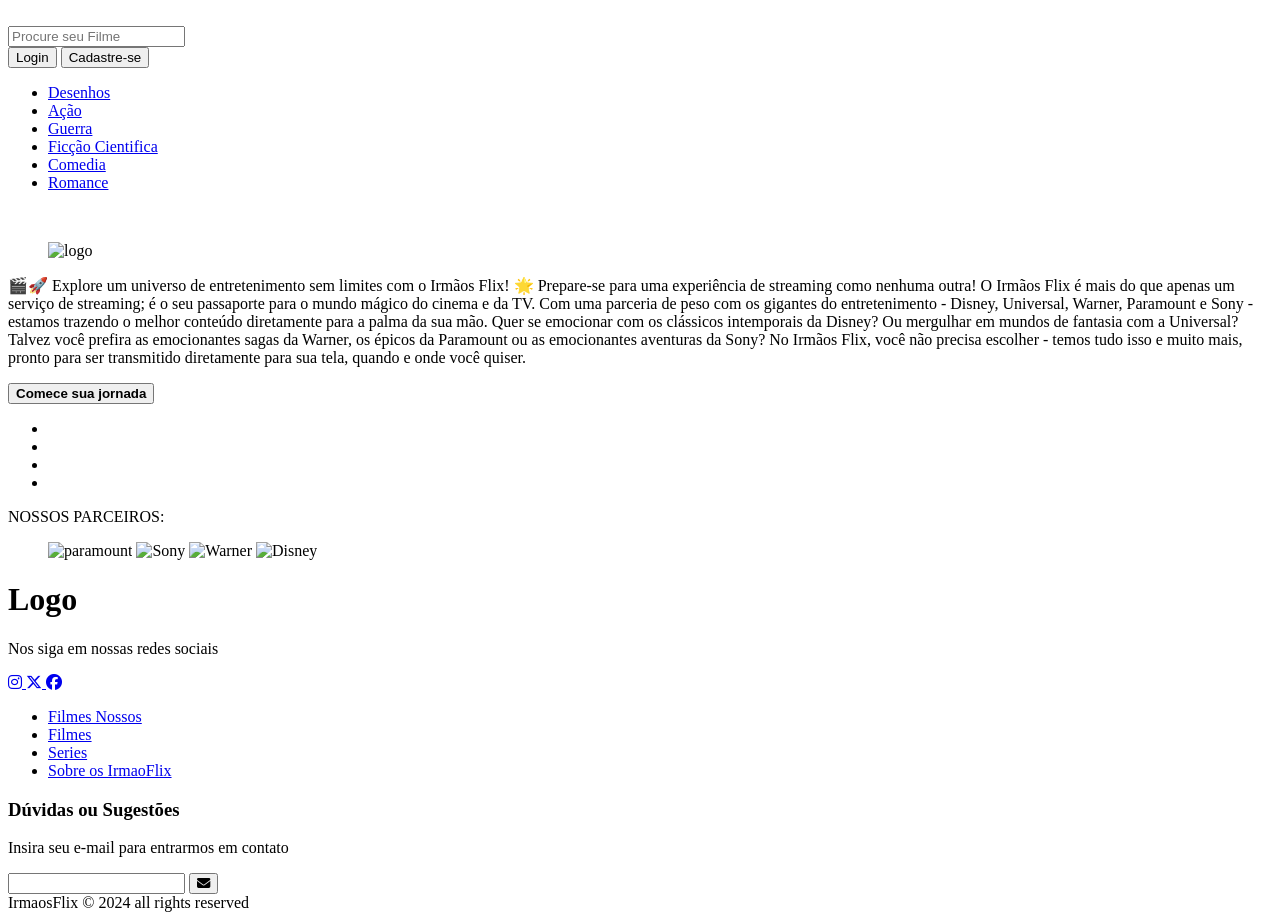
==== index.html @ 5254c6ad "Update index.html" ====
<!DOCTYPE html>
<html lang="pt-BR">
<head>
    <meta charset="UTF-8">
    <meta name="viewport" content="width=device-width, initial-scale=1.0">
    <link rel="stylesheet" href="https://cdnjs.cloudflare.com/ajax/libs/font-awesome/6.5.2/css/all.min.css">
    <link rel="stylesheet" href="/Faculdade/css/slide.css">
    <link rel="stylesheet" href="/Faculdade/css/cabecalho.css">
    <link rel="stylesheet" href="/Faculdade/css/rodape.css">
    <link rel="stylesheet" href="/Faculdade/css/footer.css">
    <link rel="stylesheet" href="/Faculdade/css/wars.css">
    <title>Document</title>
</head>
<body>
    <section class="header">
        <div class="flex-container">
        <div class="logo">
            <img src="/Faculdade/img/WhatsApp Image 2024-05-23 at 19.06.41.jpeg" alt="" srcset="">
    </div>
        <div class="search">
            <input type="text" name="search" id="search" placeholder="Procure seu Filme">
        </div>
        <div class="cadastro">
            <button>Login</button>
            <button>Cadastre-se</button>
        </div>
        </div>
        <nav class="navgator">
            <ul class="temas">
                <li class="navl"><a href="#">Desenhos</a></li>
                <li class="navl"><a href="#">Ação</a></li>
                <li class="navl"><a href="#">Guerra</a></li>
                <li class="navl"><a href="#">Ficção Cientifica</a></li>
                <li class="navl"><a href="#">Comedia</a></li>
                <li class="navl"><a href="#">Romance</a></li>
            </ul>
        </nav>
    </section>
    <section class="container-2" id="container-2">
        <img class="image-background" id="image-background" src="/Faculdade/img/analise-review-lego-star-wars-skywalker-saga.png" alt="">
        <figure id="logo1">
            <img class="logo2" src="/Faculdade/img/WhatsApp_Image_2024-05-23_at_19.06.41__3_-removebg-preview.png" alt="logo">
        </figure>
        <div class="sobre" id="sobre">
          <p id="sobre1">🎬🚀 Explore um universo de entretenimento sem limites com o Irmãos Flix! 🌟
            Prepare-se para uma experiência de streaming como nenhuma outra! O Irmãos Flix é mais do que apenas um serviço de streaming; é o seu passaporte para o mundo mágico do cinema e da TV. Com uma parceria de peso com os 
            gigantes do entretenimento - Disney, Universal, Warner, Paramount e Sony - estamos trazendo o melhor conteúdo diretamente para a palma da sua mão.
            Quer se emocionar com os clássicos intemporais da Disney? Ou mergulhar em mundos de fantasia com a Universal? Talvez você prefira as emocionantes sagas da Warner, os épicos da Paramount ou as emocionantes aventuras da Sony?
            No Irmãos Flix, você não precisa escolher - temos tudo isso e muito mais, pronto para ser transmitido diretamente para sua tela, quando e onde você quiser.
            </p>
        </div>
        <button type="button" class="btn">
            <strong>Comece sua jornada</strong>
            <div id="container-stars">
              <div id="stars"></div>
            </div>
          
            <div id="glow">
              <div class="circle"></div>
              <div class="circle"></div>
            </div>
          </button>
          
        <div id="loader">
            <div class="ls-particles ls-part-1"></div>
            <div class="ls-particles ls-part-2"></div>
            <div class="ls-particles ls-part-3"></div>
            <div class="ls-particles ls-part-4"></div>
            <div class="ls-particles ls-part-5"></div>
            <div class="lightsaber ls-left ls-green"></div>
            <div class="lightsaber ls-right ls-red"></div>
          </div>
        
       
    </section>

    <section class="container-slider">
        <ul class="slider">
            <li>
                <img src="https://meups.com.br/wp-content/uploads/2022/11/Serie-de-The-Last-of-Us-3.jpg.webp" alt="" >
               
            </li>
            <li>
                <img src="https://www.universalpics.com.br/tl_files/content/movies/kung_fu_panda_4/posters/01.jpg" alt="">
            </li>
            <li>
                <img src="https://m.media-amazon.com/images/I/81XdImhpHIL._AC_UF1000,1000_QL80_.jpg" alt="">
            </li>
            <li>
                <img src="https://assets.b9.com.br/wp-content/uploads/2021/09/sCoesZnspv1yuWuGdO0Re7e9AzR-1610x2415.jpg" alt="">
            </li>
        </ul>
        
    </section>
    <section class="logos">
        <P class="Parc">NOSSOS PARCEIROS: </P>
        <figure id="parceiros">
            <img class="parceiro1" src="/Faculdade/img/WhatsApp Image 2024-05-23 at 19.06.42.jpeg" alt="paramount">  
            <img class="parceiro2" src="/Faculdade/img/WhatsApp Image 2024-05-23 at 19.06.42 (1).jpeg" alt="Sony" >  
            <img class="parceiro3" src="/Faculdade/img/WhatsApp Image 2024-05-23 at 19.06.41 (1).jpeg" alt="Warner" >  
            <img Class="parceiro4" src="/Faculdade/img/WhatsApp Image 2024-05-23 at 19.06.41 (2).jpeg" alt="Disney">  
        </figure>    
    </section>

    <footer class="content-1">
    <div class="content">
        <div class="followme">
            <h1>Logo</h1>
            <p>Nos siga em nossas redes sociais</p>
            <div class="footer_social_media">
                <a href="#" class="footer-link" id="instagram"><i class="fa-brands fa-instagram"></i>
                </a>
                <a href="#" class="footer-link" id="X"><i class="fa-brands fa-x-twitter"></i>
                </a>
                <a href="#" class="footer-link" id="Facebook"><i class="fa-brands fa-facebook"></i>
                </a>
            </div>
        </div>
       
        <ul class="footer-list">
            <li><a class="footer-link" href="#">Filmes Nossos</a></li>
            <li><a class="footer-link" href="#">Filmes</a></li>
            <li><a class="footer-link" href="#">Series</a></li>
            <li><a class="footer-link" href="#">Sobre os IrmaoFlix</a></li>
        </ul>
        
        <div class="duvidas_ou_sugestoes">
            <h3>Dúvidas ou Sugestões</h3>
            <p>Insira seu e-mail para entrarmos em contato</p>
            <div class="input_group">
            <input type="e-mail" name="" class="e-mail" id="e-mail">
            <button><i class="fa-solid fa-envelope"></i></button>
           </div>
    </div> 
    </footer>
    <div class="footer_coppyright">
        IrmaosFlix
        &#169
        2024 all rights reserved
    </div>
</body>
</html>
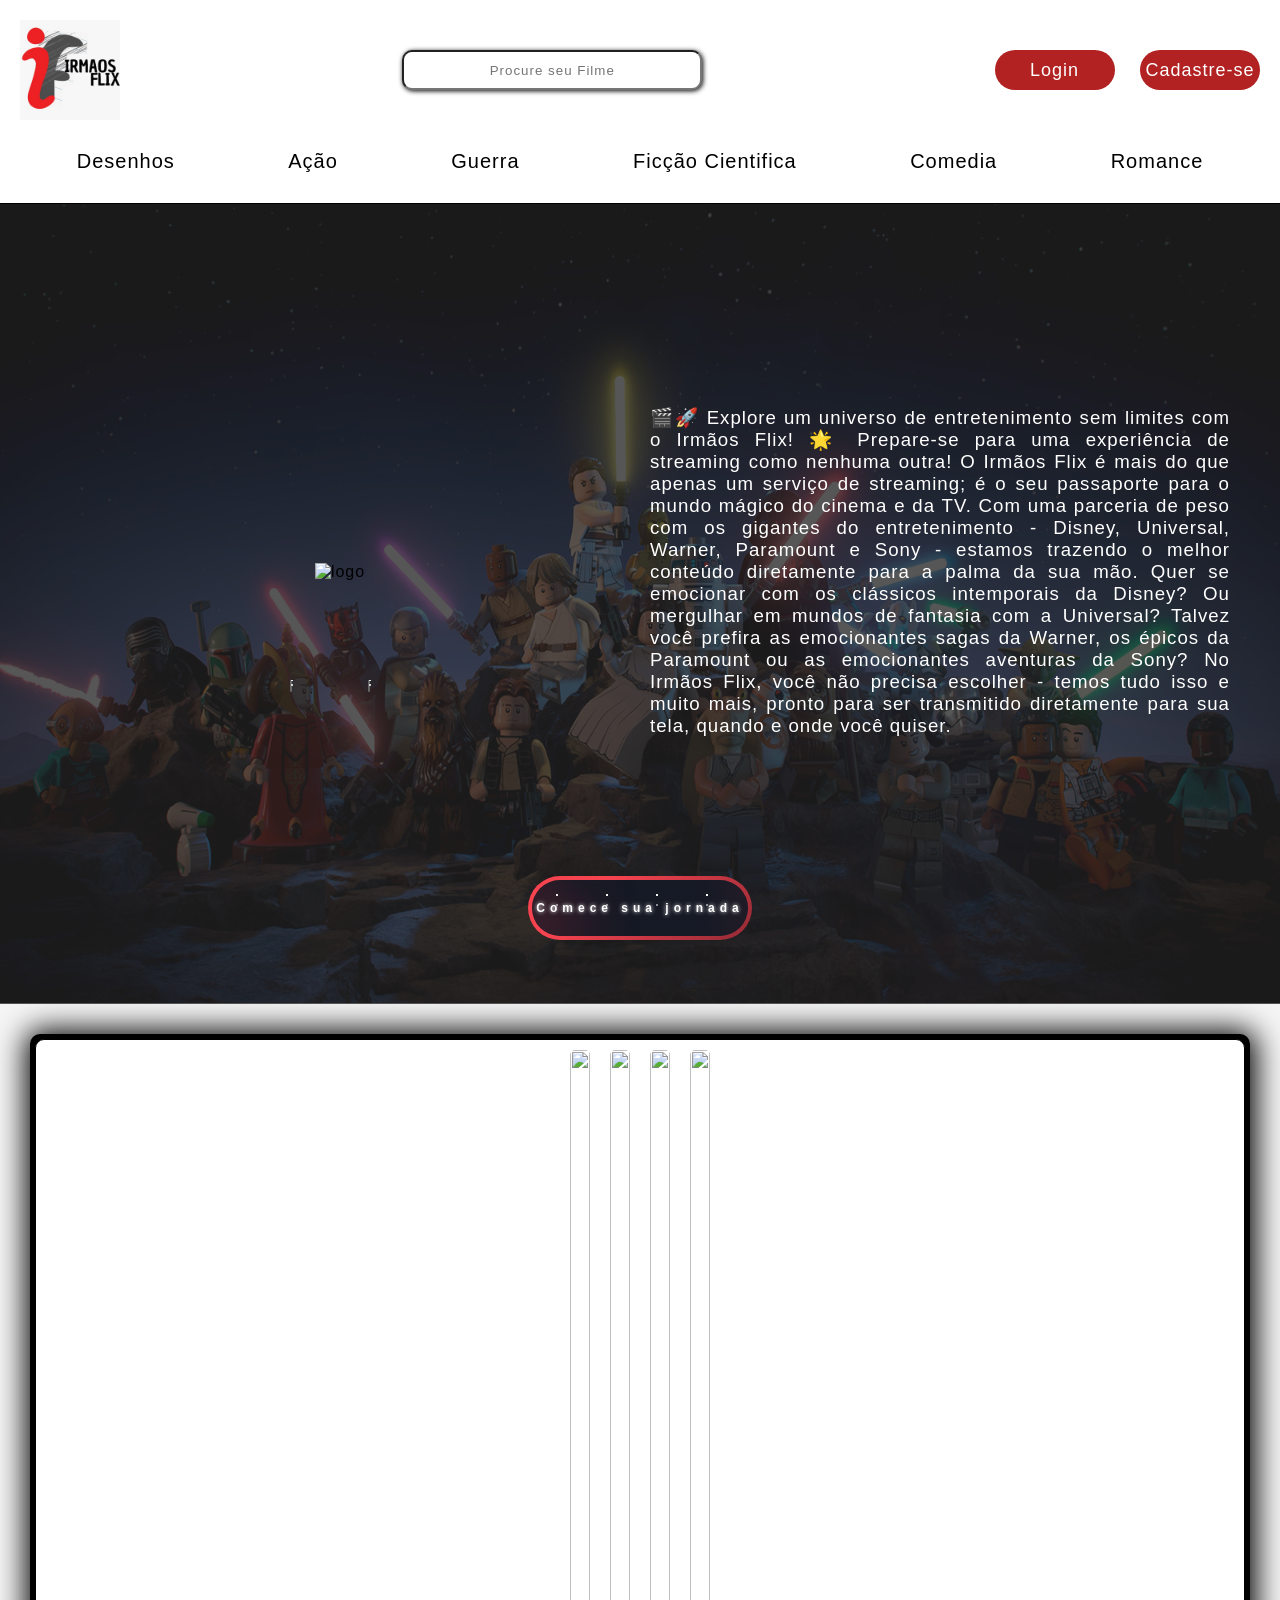
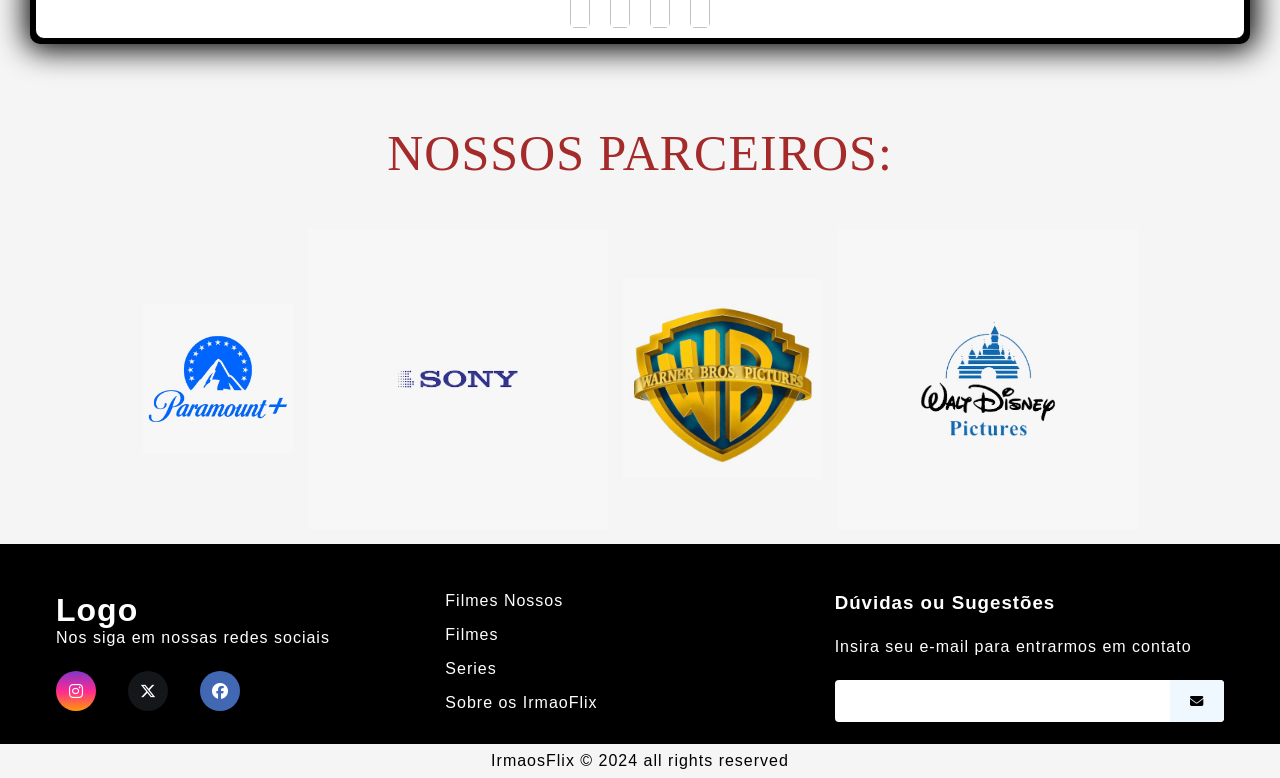
==== commit 374b64e6: "Update index.html" ====
--- a/index.html
+++ b/index.html
@@ -4,18 +4,18 @@
     <meta charset="UTF-8">
     <meta name="viewport" content="width=device-width, initial-scale=1.0">
     <link rel="stylesheet" href="https://cdnjs.cloudflare.com/ajax/libs/font-awesome/6.5.2/css/all.min.css">
-    <link rel="stylesheet" href="/Faculdade/css/slide.css">
-    <link rel="stylesheet" href="/Faculdade/css/cabecalho.css">
-    <link rel="stylesheet" href="/Faculdade/css/rodape.css">
-    <link rel="stylesheet" href="/Faculdade/css/footer.css">
-    <link rel="stylesheet" href="/Faculdade/css/wars.css">
+    <link rel="stylesheet" href="/css/slide.css">
+    <link rel="stylesheet" href="/css/cabecalho.css">
+    <link rel="stylesheet" href="/css/rodape.css">
+    <link rel="stylesheet" href="/css/footer.css">
+    <link rel="stylesheet" href="/css/wars.css">
     <title>Document</title>
 </head>
 <body>
     <section class="header">
         <div class="flex-container">
         <div class="logo">
-            <img src="/Faculdade/img/WhatsApp Image 2024-05-23 at 19.06.41.jpeg" alt="" srcset="">
+            <img src="/img/WhatsApp Image 2024-05-23 at 19.06.41.jpeg" alt="" srcset="">
     </div>
         <div class="search">
             <input type="text" name="search" id="search" placeholder="Procure seu Filme">
@@ -37,7 +37,7 @@
         </nav>
     </section>
     <section class="container-2" id="container-2">
-        <img class="image-background" id="image-background" src="/Faculdade/img/analise-review-lego-star-wars-skywalker-saga.png" alt="">
+        <img class="image-background" id="image-background" src="/img/analise-review-lego-star-wars-skywalker-saga.png" alt="">
         <figure id="logo1">
             <img class="logo2" src="/Faculdade/img/WhatsApp_Image_2024-05-23_at_19.06.41__3_-removebg-preview.png" alt="logo">
         </figure>
@@ -95,10 +95,10 @@
     <section class="logos">
         <P class="Parc">NOSSOS PARCEIROS: </P>
         <figure id="parceiros">
-            <img class="parceiro1" src="/Faculdade/img/WhatsApp Image 2024-05-23 at 19.06.42.jpeg" alt="paramount">  
-            <img class="parceiro2" src="/Faculdade/img/WhatsApp Image 2024-05-23 at 19.06.42 (1).jpeg" alt="Sony" >  
-            <img class="parceiro3" src="/Faculdade/img/WhatsApp Image 2024-05-23 at 19.06.41 (1).jpeg" alt="Warner" >  
-            <img Class="parceiro4" src="/Faculdade/img/WhatsApp Image 2024-05-23 at 19.06.41 (2).jpeg" alt="Disney">  
+            <img class="parceiro1" src="/img/WhatsApp Image 2024-05-23 at 19.06.42.jpeg" alt="paramount">  
+            <img class="parceiro2" src="/img/WhatsApp Image 2024-05-23 at 19.06.42 (1).jpeg" alt="Sony" >  
+            <img class="parceiro3" src="/img/WhatsApp Image 2024-05-23 at 19.06.41 (1).jpeg" alt="Warner" >  
+            <img Class="parceiro4" src="/img/WhatsApp Image 2024-05-23 at 19.06.41 (2).jpeg" alt="Disney">  
         </figure>    
     </section>
 
--- a/css/slide.css
+++ b/css/slide.css
@@ -0,0 +1,49 @@
+.container-slider{
+    box-shadow: 1px 1px 30px 5px black;
+    border-radius: 10px;
+    background-color: black;
+    padding: 5px;
+    margin: 30px;
+}
+.slider{
+    height:600px;
+    width: 100%;
+    margin: auto;
+    display: flex;
+    justify-content: center;
+    gap: 20px;
+    border: 1px solid black;
+    padding: 10px;
+    border-radius: 9px;
+    background-color: white;
+    
+
+}
+
+.slider li{
+    list-style: none;
+   
+
+   
+}
+.slider img{
+    margin: auto;
+    height: 100%;
+    width: 100%;
+    -webkit-transition: -webkit-transform .5s ease;
+   transition: transform .5s ease;
+   border-radius: 5px;
+}
+
+.slider input{
+    display: none;
+}
+
+
+.slider li:hover img{
+    -webkit-transform: scale(1.1);
+   transform: scale(1.1);
+   box-shadow: 1px 1px 30px black;
+   border-radius: 10px;
+   
+}
--- a/css/cabecalho.css
+++ b/css/cabecalho.css
@@ -0,0 +1,84 @@
+.header{ 
+    display: flex;
+    flex-direction: column;
+    width: 100vw;
+    height: auto;
+    border-bottom: 1px solid white;
+    color: white;
+    margin-left: 0;
+    padding: 10px 0 10px 0;
+    border-bottom: 1px solid black;
+    background-color: white;
+    
+   
+}
+.flex-container{
+    display: flex;
+    justify-content: space-between;
+    align-items: center;
+    margin: 10px;
+}
+.navgator ul{
+    display: flex;
+    justify-content: space-around;
+    padding: 10px;
+    margin: 10px;
+    align-items: center;
+    padding-right: 10px;
+}
+li{
+    list-style: none;
+}
+
+li a{
+    text-decoration: none;
+    color: black;
+}
+.logo{
+    width: 100px;
+    height: 100px;
+    margin-left: 10px;
+}
+.logo img{
+    width: 100%;
+    height: 100%;
+    
+    
+}
+.search input{
+    height: 40px;
+    width: 300px;
+    text-align: center;
+    border-radius: 10px;
+    box-shadow: 1px 1px 5px black;
+}
+
+
+.cadastro button{
+    width: 120px;
+    height: 40px;
+    border-radius: 20px;
+    margin: 10px;
+    text-align: center;
+    background-color: firebrick;
+    font-family: Arial, Helvetica, sans-serif;
+    color: white;
+    font-size: 18px;
+    border-color: transparent;
+
+}
+.cadastro button:active{
+    background-color: black;
+    color: white;
+}
+.temas{
+    font-size: 20px;
+    font-family: system-ui, -apple-system, BlinkMacSystemFont, 'Segoe UI', Roboto, Oxygen, Ubuntu, Cantarell, 'Open Sans', 'Helvetica Neue', sans-serif;
+    font-weight: 500;
+}
+.temas a:hover{
+    transition: all 500ms ease-in-out;
+    color: firebrick;
+    text-decoration: overline;
+    text-shadow: 1px 3px 10px  black;
+}
--- a/css/rodape.css
+++ b/css/rodape.css
@@ -0,0 +1,343 @@
+@import url('https://fonts.googleapis.com/css2?family=Freeman&display=swap');
+
+*{
+    padding: 0;    
+    margin: 0;
+    box-sizing: border-box;
+   
+}
+body{
+    background-color: whitesmoke;
+}
+
+    .container-2{
+        display: grid;
+        grid-template-columns: 300px 300px 300px 300px;
+        grid-template-rows: auto auto auto ;
+        height: 800px;
+        align-items: center;
+        justify-self: center;
+        justify-content: center;
+
+        
+       
+
+    }
+    .image-background {
+        position: absolute;
+        width: 100%;
+        height: 800px;
+        margin: 0;
+        padding:0 ;
+        filter:brightness(0.3) invert(10%);    
+    }
+    .btn{
+        z-index: 10;
+        grid-row-start: 3;
+        grid-column-start: 2;
+        grid-column-end: span 2;
+        justify-self: center;
+        align-items: center;
+        
+        
+    }
+    
+
+    #sobre{
+        
+        grid-row-start: 2;
+        grid-column-start: 4;
+        grid-column-end: 4;
+        width: 600px;
+        height: auto;
+        align-items: center;
+        justify-content: center;
+        justify-self: end;
+        padding: 10px;
+        color:black;
+        font-size: 14pt;
+        font-family: system-ui, -apple-system, BlinkMacSystemFont, 'Segoe UI', Roboto, Oxygen, Ubuntu, Cantarell, 'Open Sans', 'Helvetica Neue', sans-serif;
+        z-index: 10;
+    }
+    #sobre1{
+        
+        text-align: justify;
+        color: white;
+        z-index: 10;
+        
+
+    }
+    #logo1{
+        grid-row-start: 2;
+        grid-column-start: 1;
+        grid-column-end: 3;
+        align-items: center;
+        justify-content: center;
+        justify-self: center;
+        grid-template-columns: 2fr;
+        z-index: 10;
+      
+      
+        
+    }
+
+    .logo2{
+        width: 200px;
+        height: 200px;
+        
+    }
+
+    #parceiros{
+        grid-column-start: 1;
+        grid-column-end: 1;
+        grid-row-start: 3;
+        grid-row-end: 3;
+        align-items: center;
+        justify-content: center;
+        justify-self: center; 
+        
+      
+    }
+    #parceiros{
+        display: flex;
+        flex-direction: row;
+        gap: 15px;
+        padding: 15px;
+    }
+    .parceiro1{
+        
+        width:150px;
+        height: 150px;
+
+     }
+    .parceiro2{
+
+        width:300px; 
+        height:300px;
+    } 
+    .parceiro3{
+        width: 200px;
+        height: 200px;
+    }
+
+    .parceiro4{
+        width: 300px;
+        height: 300px; 
+    }
+
+ 
+
+    .logos{
+        display: flex;
+        flex-direction: column;
+        justify-content: center;
+        align-items: center;
+        flex-wrap: wrap;
+        gap: 2rem;
+        margin-top: 5rem;
+        
+    }
+    .Parc{
+        font-family: 'Freeman';
+        font-size: 50px;
+        color: brown;
+    }
+
+
+    @import url("s://fonts.googleapis.com/css2?family=Orbitron:wght@400;500;700&display=swap");
+
+    .btn {
+      display: flex;
+      justify-content: center;
+      align-items: center;
+      width: 14rem;
+      overflow: hidden;
+      height: 4rem;
+      background-size: 300% 300%;
+      backdrop-filter: blur(1rem);
+      border-radius: 5rem;
+      transition: 0.5s;
+      animation: gradient_301 5s ease infinite;
+      border: double 4px transparent;
+      background-image: linear-gradient(#161a25, #161a25),
+        linear-gradient(
+          137.48deg,
+          #f5434f 10%,
+          #631e29 45%,
+          #000000 67%,
+          #161a25 87%
+        );
+      background-origin: border-box;
+      background-clip: content-box, border-box;
+      font-family: "Orbitron", sans-serif;
+    }
+    
+    #container-stars {
+      position: absolute;
+      z-index: -1;
+      width: 100%;
+      height: 100%;
+      overflow: hidden;
+      transition: 0.5s;
+      backdrop-filter: blur(1rem);
+      border-radius: 5rem;
+    }
+    
+    strong {
+      z-index: 2;
+      font-family: "Orbitron", sans-serif;
+      font-size: 12px;
+      letter-spacing: 5px;
+      color: #ffffff;
+      text-shadow: 0 0 4px white;
+    }
+    
+    #glow {
+      position: absolute;
+      display: flex;
+      width: 12rem;
+    }
+    
+    .circle-container {
+      position: relative;
+      width: 100%;
+      height: 100%;
+      animation: orbit 5s linear infinite;
+    }
+    
+    .circle {
+      position: absolute;
+      width: 30px;
+      height: 30px;
+      border-radius: 50%;
+      filter: blur(2rem);
+    }
+    
+    .circle:nth-of-type(1) {
+      background: rgba(245, 67, 79, 0.636);
+      animation: orbit 8s linear infinite;
+    }
+    
+    .circle:nth-of-type(2) {
+      background: rgba(99, 30, 41, 0.704);
+      animation: orbit 10s linear infinite;
+    }
+    
+    .btn:hover #container-stars {
+      z-index: 1;
+      background-color: #161a25;
+    }
+    
+    .btn:hover {
+      transform: scale(1.1);
+    }
+    
+    .btn:active {
+      border: double 4px #631e29;
+      background-origin: border-box;
+      background-clip: content-box, border-box;
+      animation: none;
+    }
+    
+    .btn:active .circle {
+      background: #631e29;
+    }
+    
+    @keyframes orbit {
+      from {
+        transform: rotate(0deg) translateX(100px) rotate(0deg);
+      }
+      to {
+        transform: rotate(360deg) translateX(100px) rotate(-360deg);
+      }
+    }
+    
+    #stars {
+      position: relative;
+      background: transparent;
+      width: 200rem;
+      height: 200rem;
+    }
+    
+    #stars::after {
+      content: "";
+      position: absolute;
+      top: -10rem;
+      left: -100rem;
+      width: 100%;
+      height: 100%;
+      animation: animStarRotate 90s linear infinite;
+    }
+    
+    #stars::after {
+      background-image: radial-gradient(#ffffff 1px, transparent 1%);
+      background-size: 50px 50px;
+    }
+    
+    #stars::before {
+      content: "";
+      position: absolute;
+      top: 0;
+      left: -50%;
+      width: 170%;
+      height: 500%;
+      animation: animStar 60s linear infinite;
+    }
+    
+    #stars::before {
+      background-image: radial-gradient(#ffffff 1px, transparent 1%);
+      background-size: 50px 50px;
+      opacity: 0.5;
+    }
+    
+    @keyframes animStar {
+      from {
+        transform: translateY(0);
+      }
+    
+      to {
+        transform: translateY(-135rem);
+      }
+    }
+    
+    @keyframes animStarRotate {
+      from {
+        transform: rotate(360deg);
+      }
+    
+      to {
+        transform: rotate(0);
+      }
+    }
+    
+    @keyframes gradient_301 {
+      0% {
+        background-position: 0% 50%;
+      }
+    
+      50% {
+        background-position: 100% 50%;
+      }
+    
+      100% {
+        background-position: 0% 50%;
+      }
+    }
+    
+    @keyframes pulse_3011 {
+      0% {
+        transform: scale(0.75);
+        box-shadow: 0 0 0 0 rgba(0, 0, 0, 0.7);
+      }
+    
+      70% {
+        transform: scale(1);
+        box-shadow: 0 0 0 10px rgba(0, 0, 0, 0);
+      }
+    
+      100% {
+        transform: scale(0.75);
+        box-shadow: 0 0 0 0 rgba(0, 0, 0, 0);
+      }
+    }
+    
--- a/css/footer.css
+++ b/css/footer.css
@@ -0,0 +1,123 @@
+
+*{
+    margin: 0;
+    padding: 0;
+    font-family:sans-serif;
+    box-sizing: border-box;
+    letter-spacing: 1px;
+}
+
+.footer-link{
+    text-decoration:none;
+}
+
+.footer_social_media .footer-link:hover{
+    opacity: 0.8;
+
+}
+.content-1{
+    background: black;
+    width: 100%;
+    color: white;
+    height: 200px;
+}
+.content{
+    justify-content: center;
+    justify-self: center;
+    display: grid;
+    grid-template-columns: repeat(3,1fr);
+    padding: 3rem 3.5rem;
+}
+
+.followme{
+    margin-bottom: 0,75rem;
+}
+
+.footer_social_media{
+    display: flex;
+    gap: 2rem;
+    margin-top: 1.5rem ;
+    
+}
+
+.footer_social_media .footer-link{
+    display: flex;
+    align-items: center;
+    justify-content: center;
+    height:2.5rem;
+    width: 2.5rem;
+    border-radius: 50%;
+    transition: all 0.8s;
+    color: white;
+}
+.footer_social_media.footer-link i{
+    font-size: 3rem;
+}
+
+
+
+#instagram{
+    background: linear-gradient(#7f37c9,#ff2992,#ff9807);
+}
+#Facebook{
+    background-color: #4267b3;
+}
+#X{
+    background-color: #14171A;
+}
+
+.footer-list{
+    display: flex;
+    flex-direction: column;
+    gap: 1rem;
+    list-style: none;
+}
+
+.footer-list .footer-link{
+    color: white;
+    transition: all 0.8s;
+}
+
+.footer-list .footer-link:hover{
+    color: #7f37c9;
+
+}
+
+.duvidas_ou_sugestoes{
+    display: flex;
+    flex-direction: column;
+    gap: 1.5rem;
+}
+
+.input_group{
+    display: flex;
+    flex-direction: row;
+    align-items: center;
+    background-color:white;
+    border-radius: 4px;
+}
+
+.input_group input{
+    all: unset;
+    padding: 0.75rem;
+    width: 100%;
+}
+
+.input_group button{
+    background-color: aliceblue;
+    border: none;
+    padding: 0px 1.25rem;
+    height: 100%;
+    border-radius: 0px 4px 4px 0px;
+    cursor: pointer;
+}
+
+.footer_coppyright{
+    display: flex;
+    justify-content: center;
+    background:whitesmoke;
+    color:  black;
+    font-family: sans-serif;
+   padding: 0.5rem;
+   font-weight: 100;
+}
--- a/css/wars.css
+++ b/css/wars.css
@@ -0,0 +1,731 @@
+#loader {
+    width: 80px;
+    height: 40px;
+    position: relative;
+    z-index: 1000;
+    margin-left: -50px;
+    margin-top: 200px;
+    grid-row-start: 2;
+    grid-column-start: 2;
+    grid-column-end: 4;
+    
+  }
+  
+  .lightsaber {
+    position: absolute;
+    width: 2px;
+    height: 12px;
+    background-color: #666;
+    border-radius: 1px;
+    bottom: 0;
+  }
+  
+  .lightsaber.ls-left {
+    left: 0;
+  }
+  
+  .lightsaber.ls-right {
+    right: 0;
+  }
+  
+  .lightsaber:before {
+    position: absolute;
+    content: ' ';
+    display: block;
+    width: 2px;
+    height: 25px;
+    max-height: 1px;
+    left: 1px;
+    top: 1px;
+    background-color: #fff;
+    border-radius: 1px;
+    -webkit-transform: rotateZ(180deg);
+    transform: rotateZ(180deg);
+    -webkit-transform-origin: center top;
+    -ms-transform-origin: center top;
+    transform-origin: center top;
+  }
+  
+  .lightsaber:after {
+    position: absolute;
+    content: ' ';
+    display: block;
+    width: 2px;
+    height: 2px;
+    left: 1px;
+    top: 4px;
+    background-color: #fff;
+    border-radius: 50%;
+  }
+  
+  .ls-particles {
+    position: absolute;
+    left: 42px;
+    top: 10px;
+    width: 1px;
+    height: 5px;
+    background-color: rgb(51, 51, 51, 0);
+    -webkit-transform: rotateZ(0deg);
+    transform: rotateZ(0deg);
+  }
+  
+  .lightsaber.ls-green:before {
+    -webkit-animation: showlightgreen 2s ease-in-out infinite 1s;
+    animation: showlightgreen 2s ease-in-out infinite 1s;
+  }
+  
+  .lightsaber.ls-red:before {
+    -webkit-animation: showlightred 2s ease-in-out infinite 1s;
+    animation: showlightred 2s ease-in-out infinite 1s;
+  }
+  
+  .lightsaber.ls-left {
+    -webkit-animation: fightleft 2s ease-in-out infinite 1s;
+    animation: fightleft 2s ease-in-out infinite 1s;
+  }
+  
+  .lightsaber.ls-right {
+    -webkit-animation: fightright 2s ease-in-out infinite 1s;
+    animation: fightright 2s ease-in-out infinite 1s;
+  }
+  
+  .ls-particles.ls-part-1 {
+    -webkit-animation: particles1 2s ease-out infinite 1s;
+    animation: particles1 2s ease-out infinite 1s;
+  }
+  
+  .ls-particles.ls-part-2 {
+    -webkit-animation: particles2 2s ease-out infinite 1s;
+    animation: particles2 2s ease-out infinite 1s;
+  }
+  
+  .ls-particles.ls-part-3 {
+    -webkit-animation: particles3 2s ease-out infinite 1s;
+    animation: particles3 2s ease-out infinite 1s;
+  }
+  
+  .ls-particles.ls-part-4 {
+    -webkit-animation: particles4 2s ease-out infinite 1s;
+    animation: particles4 2s ease-out infinite 1s;
+  }
+  
+  .ls-particles.ls-part-5 {
+    -webkit-animation: particles5 2s ease-out infinite 1s;
+    animation: particles5 2s ease-out infinite 1s;
+  }
+  
+  @-webkit-keyframes showlightgreen {
+    0% {
+      max-height: 0;
+      box-shadow: 0 0 0 0 #87c054;
+    }
+  
+    5% {
+      box-shadow: 0 0 4px 2px #87c054;
+    }
+  
+    10% {
+      max-height: 22px;
+    }
+  
+    80% {
+      max-height: 22px;
+    }
+  
+    85% {
+      box-shadow: 0 0 4px 2px #87c054;
+    }
+  
+    100% {
+      max-height: 0;
+      box-shadow: 0 0 0 0 #87c054;
+    }
+  }
+  
+  @-webkit-keyframes showlightred {
+    0% {
+      max-height: 0;
+      box-shadow: 0 0 0 0 #f06363;
+    }
+  
+    20% {
+      box-shadow: 0 0 4px 2px #f06363;
+    }
+  
+    25% {
+      max-height: 22px;
+    }
+  
+    80% {
+      max-height: 22px;
+    }
+  
+    85% {
+      box-shadow: 0 0 4px 2px #f06363;
+    }
+  
+    100% {
+      max-height: 0;
+      box-shadow: 0 0 0 0 #f06363;
+    }
+  }
+  
+  @-webkit-keyframes fightleft {
+    0% {
+      -webkit-transform: rotateZ(0deg);
+      transform: rotateZ(0deg);
+      left: 0;
+      bottom: 0;
+    }
+  
+    30% {
+      -webkit-transform: rotateZ(0deg);
+      transform: rotateZ(0deg);
+      bottom: 0;
+    }
+  
+    40% {
+      -webkit-transform: rotateZ(45deg);
+      transform: rotateZ(45deg);
+      left: 0;
+      bottom: 2px;
+    }
+  
+    45% {
+      -webkit-transform: rotateZ(65deg);
+      transform: rotateZ(65deg);
+      left: 0;
+    }
+  
+    65% {
+      -webkit-transform: rotateZ(410deg);
+      transform: rotateZ(410deg);
+      left: 30px;
+      bottom: 10px;
+    }
+  
+    95% {
+      -webkit-transform: rotateZ(410deg);
+      transform: rotateZ(410deg);
+      left: 0;
+      bottom: 0;
+    }
+  
+    100% {
+      -webkit-transform: rotateZ(360deg);
+      transform: rotateZ(360deg);
+      left: 0;
+      bottom: 0;
+    }
+  }
+  
+  @-webkit-keyframes fightright {
+    0% {
+      -webkit-transform: rotateZ(0deg);
+      transform: rotateZ(0deg);
+      right: 0;
+      bottom: 0;
+    }
+  
+    30% {
+      -webkit-transform: rotateZ(0deg);
+      transform: rotateZ(0deg);
+      bottom: 0;
+    }
+  
+    45% {
+      -webkit-transform: rotateZ(-45deg);
+      transform: rotateZ(-45deg);
+      right: 0;
+      bottom: 2px;
+    }
+  
+    50% {
+      -webkit-transform: rotateZ(-65deg);
+      transform: rotateZ(-65deg);
+      right: 0;
+    }
+  
+    68% {
+      -webkit-transform: rotateZ(-410deg);
+      transform: rotateZ(-410deg);
+      right: 27px;
+      bottom: 13px;
+    }
+  
+    95% {
+      -webkit-transform: rotateZ(-410deg);
+      transform: rotateZ(-410deg);
+      right: 0;
+      bottom: 0;
+    }
+  
+    100% {
+      -webkit-transform: rotateZ(-360deg);
+      transform: rotateZ(-360deg);
+      right: 0;
+      bottom: 0;
+    }
+  }
+  
+  @-webkit-keyframes particles1 {
+    0% {
+      background-color: rgba(51, 51, 51,0);
+      -webkit-transform: rotateZ(35deg) translateY(0px);
+      transform: rotateZ(35deg) translateY(0px);
+    }
+  
+    63% {
+      background-color: rgba(51, 51, 51,0);
+      -webkit-transform: rotateZ(35deg) translateY(0px);
+      transform: rotateZ(35deg) translateY(0px);
+    }
+  
+    64% {
+      background-color: rgba(51, 51, 51,1);
+      -webkit-transform: rotateZ(35deg) translateY(0px);
+      transform: rotateZ(35deg) translateY(0px);
+    }
+  
+    100% {
+      background-color: rgba(51, 51, 51,0);
+      -webkit-transform: rotateZ(35deg) translateY(-30px);
+      transform: rotateZ(35deg) translateY(-30px);
+    }
+  }
+  
+  @-webkit-keyframes particles2 {
+    0% {
+      background-color: rgba(51, 51, 51,0);
+      -webkit-transform: rotateZ(-65deg) translateY(0px);
+      transform: rotateZ(-65deg) translateY(0px);
+    }
+  
+    63% {
+      background-color: rgba(51, 51, 51,0);
+      -webkit-transform: rotateZ(-65deg) translateY(0px);
+      transform: rotateZ(-65deg) translateY(0px);
+    }
+  
+    64% {
+      background-color: rgba(51, 51, 51,1);
+      -webkit-transform: rotateZ(-65deg) translateY(0px);
+      transform: rotateZ(-65deg) translateY(0px);
+    }
+  
+    95% {
+      background-color: rgba(51, 51, 51,0);
+      -webkit-transform: rotateZ(-65deg) translateY(-40px);
+      transform: rotateZ(-65deg) translateY(-40px);
+    }
+  
+    100% {
+      background-color: rgba(51, 51, 51,0);
+      -webkit-transform: rotateZ(-65deg) translateY(-40px);
+      transform: rotateZ(-65deg) translateY(-40px);
+    }
+  }
+  
+  @-webkit-keyframes particles3 {
+    0% {
+      background-color: rgba(51, 51, 51,0);
+      -webkit-transform: rotateZ(-75deg) translateY(0px);
+      transform: rotateZ(-75deg) translateY(0px);
+    }
+  
+    63% {
+      background-color: rgba(51, 51, 51,0);
+      -webkit-transform: rotateZ(-75deg) translateY(0px);
+      transform: rotateZ(-75deg) translateY(0px);
+    }
+  
+    64% {
+      background-color: rgba(51, 51, 51,1);
+      -webkit-transform: rotateZ(-75deg) translateY(0px);
+      transform: rotateZ(-75deg) translateY(0px);
+    }
+  
+    97% {
+      background-color: rgba(51, 51, 51,0);
+      -webkit-transform: rotateZ(-75deg) translateY(-35px);
+      transform: rotateZ(-75deg) translateY(-35px);
+    }
+  
+    100% {
+      background-color: rgba(51, 51, 51,0);
+      -webkit-transform: rotateZ(-75deg) translateY(-35px);
+      transform: rotateZ(-75deg) translateY(-35px);
+    }
+  }
+  
+  @-webkit-keyframes particles4 {
+    0% {
+      background-color: rgba(51, 51, 51,0);
+      -webkit-transform: rotateZ(-25deg) translateY(0px);
+      transform: rotateZ(-25deg) translateY(0px);
+    }
+  
+    63% {
+      background-color: rgba(51, 51, 51,0);
+      -webkit-transform: rotateZ(-25deg) translateY(0px);
+      transform: rotateZ(-25deg) translateY(0px);
+    }
+  
+    64% {
+      background-color: rgba(51, 51, 51,1);
+      -webkit-transform: rotateZ(-25deg) translateY(0px);
+      transform: rotateZ(-25deg) translateY(0px);
+    }
+  
+    97% {
+      background-color: rgba(51, 51, 51,0);
+      -webkit-transform: rotateZ(-25deg) translateY(-30px);
+      transform: rotateZ(-25deg) translateY(-30px);
+    }
+  
+    100% {
+      background-color: rgba(51, 51, 51,0);
+      -webkit-transform: rotateZ(-25deg) translateY(-30px);
+      transform: rotateZ(-25deg) translateY(-30px);
+    }
+  }
+  
+  @-webkit-keyframes particles5 {
+    0% {
+      background-color: rgba(51, 51, 51,0);
+      -webkit-transform: rotateZ(65deg) translateY(0px);
+      transform: rotateZ(65deg) translateY(0px);
+    }
+  
+    63% {
+      background-color: rgba(51, 51, 51,0);
+      -webkit-transform: rotateZ(65deg) translateY(0px);
+      transform: rotateZ(65deg) translateY(0px);
+    }
+  
+    64% {
+      background-color: rgba(51, 51, 51,1);
+      -webkit-transform: rotateZ(65deg) translateY(0px);
+      transform: rotateZ(65deg) translateY(0px);
+    }
+  
+    97% {
+      background-color: rgba(51, 51, 51,0);
+      -webkit-transform: rotateZ(65deg) translateY(-35px);
+      transform: rotateZ(65deg) translateY(-35px);
+    }
+  
+    100% {
+      background-color: rgba(51, 51, 51,0);
+      -webkit-transform: rotateZ(65deg) translateY(-35px);
+      transform: rotateZ(65deg) translateY(-35px);
+    }
+  }
+  
+  @keyframes showlightgreen {
+    0% {
+      max-height: 0;
+      box-shadow: 0 0 0 0 #87c054;
+    }
+  
+    5% {
+      box-shadow: 0 0 4px 2px #87c054;
+    }
+  
+    10% {
+      max-height: 22px;
+    }
+  
+    80% {
+      max-height: 22px;
+    }
+  
+    85% {
+      box-shadow: 0 0 4px 2px #87c054;
+    }
+  
+    100% {
+      max-height: 0;
+      box-shadow: 0 0 0 0 #87c054;
+    }
+  }
+  
+  @keyframes showlightred {
+    0% {
+      max-height: 0;
+      box-shadow: 0 0 0 0 #f06363;
+    }
+  
+    20% {
+      box-shadow: 0 0 4px 2px #f06363;
+    }
+  
+    25% {
+      max-height: 22px;
+    }
+  
+    80% {
+      max-height: 22px;
+    }
+  
+    85% {
+      box-shadow: 0 0 4px 2px #f06363;
+    }
+  
+    100% {
+      max-height: 0;
+      box-shadow: 0 0 0 0 #f06363;
+    }
+  }
+  
+  @keyframes fightleft {
+    0% {
+      -webkit-transform: rotateZ(0deg);
+      transform: rotateZ(0deg);
+      left: 0;
+      bottom: 0;
+    }
+  
+    30% {
+      -webkit-transform: rotateZ(0deg);
+      transform: rotateZ(0deg);
+      bottom: 0;
+    }
+  
+    40% {
+      -webkit-transform: rotateZ(45deg);
+      transform: rotateZ(45deg);
+      left: 0;
+      bottom: 2px;
+    }
+  
+    45% {
+      -webkit-transform: rotateZ(65deg);
+      transform: rotateZ(65deg);
+      left: 0;
+    }
+  
+    65% {
+      -webkit-transform: rotateZ(410deg);
+      transform: rotateZ(410deg);
+      left: 30px;
+      bottom: 10px;
+    }
+  
+    95% {
+      -webkit-transform: rotateZ(410deg);
+      transform: rotateZ(410deg);
+      left: 0;
+      bottom: 0;
+    }
+  
+    100% {
+      -webkit-transform: rotateZ(360deg);
+      transform: rotateZ(360deg);
+      left: 0;
+      bottom: 0;
+    }
+  }
+  
+  @keyframes fightright {
+    0% {
+      -webkit-transform: rotateZ(0deg);
+      transform: rotateZ(0deg);
+      right: 0;
+      bottom: 0;
+    }
+  
+    30% {
+      -webkit-transform: rotateZ(0deg);
+      transform: rotateZ(0deg);
+      bottom: 0;
+    }
+  
+    45% {
+      -webkit-transform: rotateZ(-45deg);
+      transform: rotateZ(-45deg);
+      right: 0;
+      bottom: 2px;
+    }
+  
+    50% {
+      -webkit-transform: rotateZ(-65deg);
+      transform: rotateZ(-65deg);
+      right: 0;
+    }
+  
+    68% {
+      -webkit-transform: rotateZ(-410deg);
+      transform: rotateZ(-410deg);
+      right: 27px;
+      bottom: 13px;
+    }
+  
+    95% {
+      -webkit-transform: rotateZ(-410deg);
+      transform: rotateZ(-410deg);
+      right: 0;
+      bottom: 0;
+    }
+  
+    100% {
+      -webkit-transform: rotateZ(-360deg);
+      transform: rotateZ(-360deg);
+      right: 0;
+      bottom: 0;
+    }
+  }
+  
+  @keyframes particles1 {
+    0% {
+      background-color: rgba(51, 51, 51,0);
+      -webkit-transform: rotateZ(35deg) translateY(0px);
+      transform: rotateZ(35deg) translateY(0px);
+    }
+  
+    63% {
+      background-color: rgba(51, 51, 51,0);
+      -webkit-transform: rotateZ(35deg) translateY(0px);
+      transform: rotateZ(35deg) translateY(0px);
+    }
+  
+    64% {
+      background-color: rgba(51, 51, 51,1);
+      -webkit-transform: rotateZ(35deg) translateY(0px);
+      transform: rotateZ(35deg) translateY(0px);
+    }
+  
+    100% {
+      background-color: rgba(51, 51, 51,0);
+      -webkit-transform: rotateZ(35deg) translateY(-30px);
+      transform: rotateZ(35deg) translateY(-30px);
+    }
+  }
+  
+  @keyframes particles2 {
+    0% {
+      background-color: rgba(51, 51, 51,0);
+      -webkit-transform: rotateZ(-65deg) translateY(0px);
+      transform: rotateZ(-65deg) translateY(0px);
+    }
+  
+    63% {
+      background-color: rgba(51, 51, 51,0);
+      -webkit-transform: rotateZ(-65deg) translateY(0px);
+      transform: rotateZ(-65deg) translateY(0px);
+    }
+  
+    64% {
+      background-color: rgba(51, 51, 51,1);
+      -webkit-transform: rotateZ(-65deg) translateY(0px);
+      transform: rotateZ(-65deg) translateY(0px);
+    }
+  
+    95% {
+      background-color: rgba(51, 51, 51,0);
+      -webkit-transform: rotateZ(-65deg) translateY(-40px);
+      transform: rotateZ(-65deg) translateY(-40px);
+    }
+  
+    100% {
+      background-color: rgba(51, 51, 51,0);
+      -webkit-transform: rotateZ(-65deg) translateY(-40px);
+      transform: rotateZ(-65deg) translateY(-40px);
+    }
+  }
+  
+  @keyframes particles3 {
+    0% {
+      background-color: rgba(51, 51, 51,0);
+      -webkit-transform: rotateZ(-75deg) translateY(0px);
+      transform: rotateZ(-75deg) translateY(0px);
+    }
+  
+    63% {
+      background-color: rgba(51, 51, 51,0);
+      -webkit-transform: rotateZ(-75deg) translateY(0px);
+      transform: rotateZ(-75deg) translateY(0px);
+    }
+  
+    64% {
+      background-color: rgba(51, 51, 51,1);
+      -webkit-transform: rotateZ(-75deg) translateY(0px);
+      transform: rotateZ(-75deg) translateY(0px);
+    }
+  
+    97% {
+      background-color: rgba(51, 51, 51,0);
+      -webkit-transform: rotateZ(-75deg) translateY(-35px);
+      transform: rotateZ(-75deg) translateY(-35px);
+    }
+  
+    100% {
+      background-color: rgba(51, 51, 51,0);
+      -webkit-transform: rotateZ(-75deg) translateY(-35px);
+      transform: rotateZ(-75deg) translateY(-35px);
+    }
+  }
+  
+  @keyframes particles4 {
+    0% {
+      background-color: rgba(51, 51, 51,0);
+      -webkit-transform: rotateZ(-25deg) translateY(0px);
+      transform: rotateZ(-25deg) translateY(0px);
+    }
+  
+    63% {
+      background-color: rgba(51, 51, 51,0);
+      -webkit-transform: rotateZ(-25deg) translateY(0px);
+      transform: rotateZ(-25deg) translateY(0px);
+    }
+  
+    64% {
+      background-color: rgba(51, 51, 51,1);
+      -webkit-transform: rotateZ(-25deg) translateY(0px);
+      transform: rotateZ(-25deg) translateY(0px);
+    }
+  
+    97% {
+      background-color: rgba(51, 51, 51,0);
+      -webkit-transform: rotateZ(-25deg) translateY(-30px);
+      transform: rotateZ(-25deg) translateY(-30px);
+    }
+  
+    100% {
+      background-color: rgba(51, 51, 51,0);
+      -webkit-transform: rotateZ(-25deg) translateY(-30px);
+      transform: rotateZ(-25deg) translateY(-30px);
+    }
+  }
+  
+  @keyframes particles5 {
+    0% {
+      background-color: rgba(51, 51, 51,0);
+      -webkit-transform: rotateZ(65deg) translateY(0px);
+      transform: rotateZ(65deg) translateY(0px);
+    }
+  
+    63% {
+      background-color: rgba(51, 51, 51,0);
+      -webkit-transform: rotateZ(65deg) translateY(0px);
+      transform: rotateZ(65deg) translateY(0px);
+    }
+  
+    64% {
+      background-color: rgba(51, 51, 51,1);
+      -webkit-transform: rotateZ(65deg) translateY(0px);
+      transform: rotateZ(65deg) translateY(0px);
+    }
+  
+    97% {
+      background-color: rgba(51, 51, 51,0);
+      -webkit-transform: rotateZ(65deg) translateY(-35px);
+      transform: rotateZ(65deg) translateY(-35px);
+    }
+  
+    100% {
+      background-color: rgba(51, 51, 51,0);
+      -webkit-transform: rotateZ(65deg) translateY(-35px);
+      transform: rotateZ(65deg) translateY(-35px);
+    }
+  }
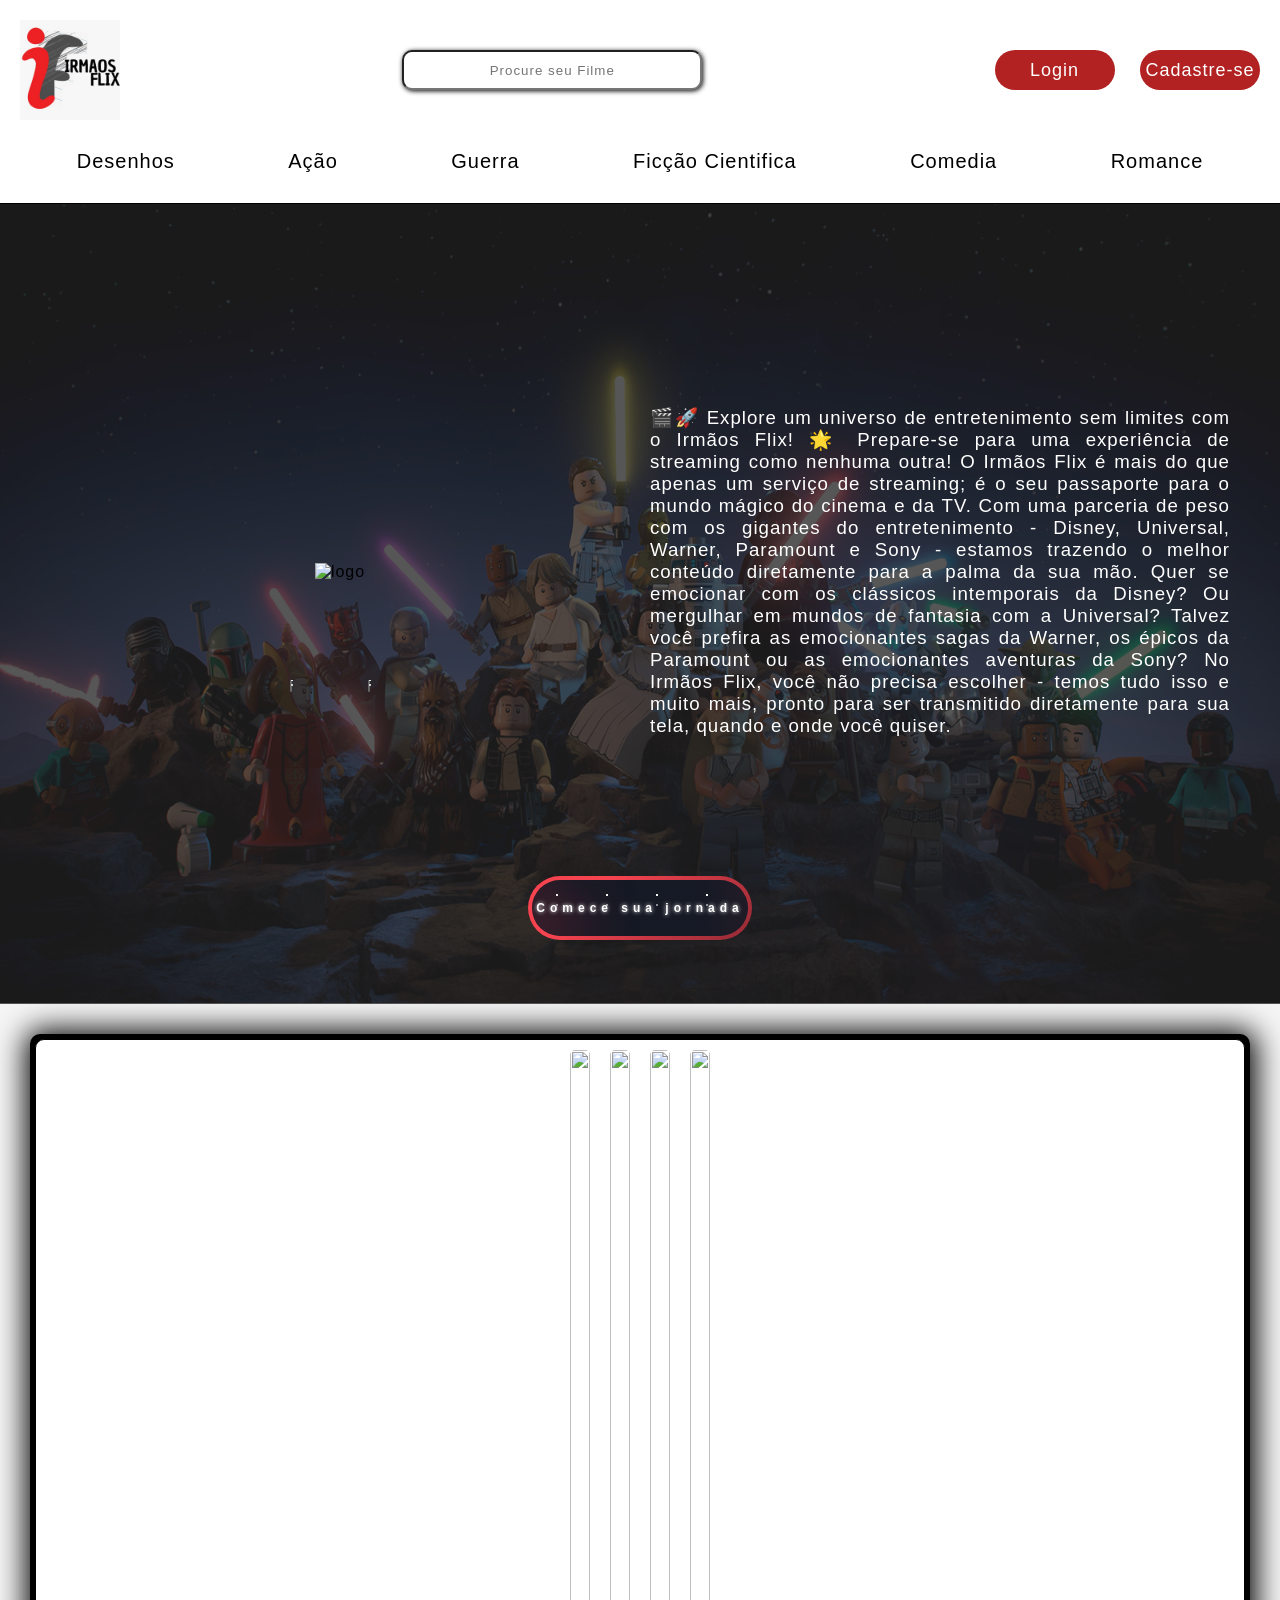
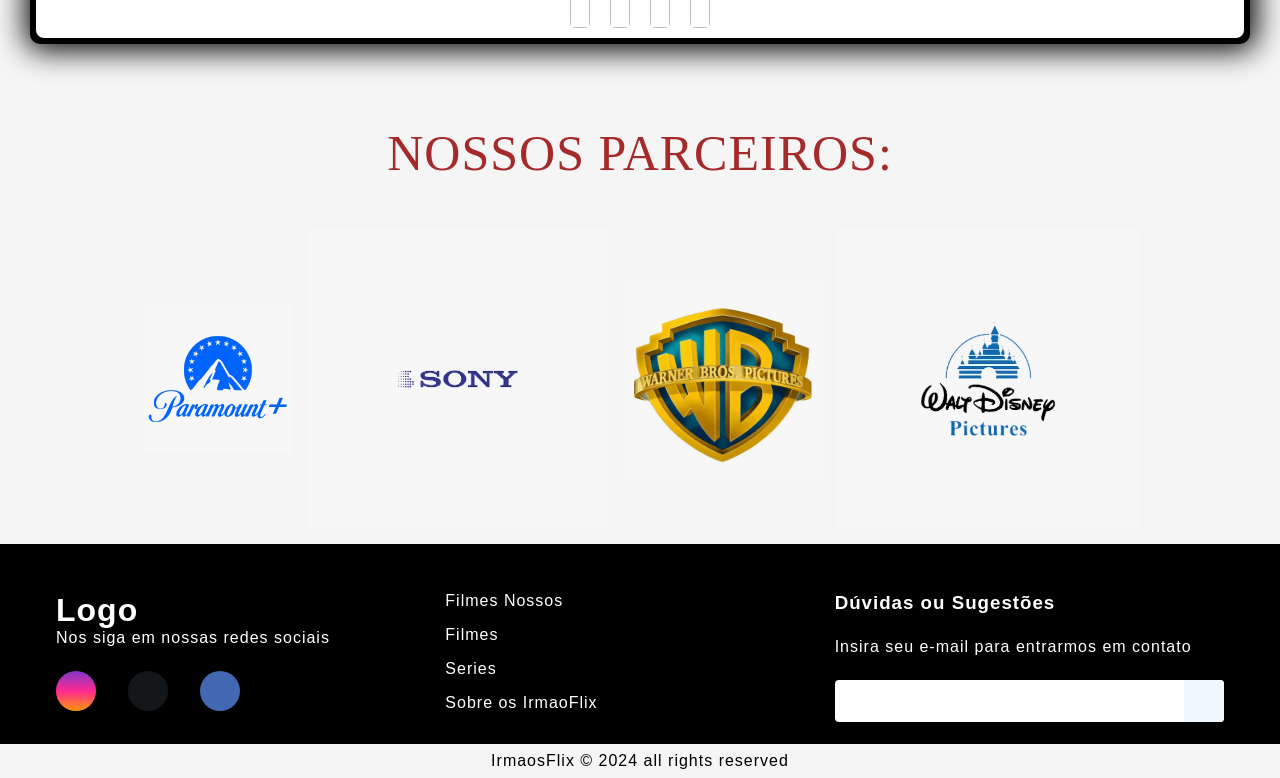
==== commit 8dff9582: "Update index.html" ====
--- a/index.html
+++ b/index.html
@@ -3,13 +3,12 @@
 <head>
     <meta charset="UTF-8">
     <meta name="viewport" content="width=device-width, initial-scale=1.0">
-    <link rel="stylesheet" href="https://cdnjs.cloudflare.com/ajax/libs/font-awesome/6.5.2/css/all.min.css">
     <link rel="stylesheet" href="/css/slide.css">
     <link rel="stylesheet" href="/css/cabecalho.css">
     <link rel="stylesheet" href="/css/rodape.css">
     <link rel="stylesheet" href="/css/footer.css">
     <link rel="stylesheet" href="/css/wars.css">
-    <title>Document</title>
+    <title>IrmaoFlix</title>
 </head>
 <body>
     <section class="header">
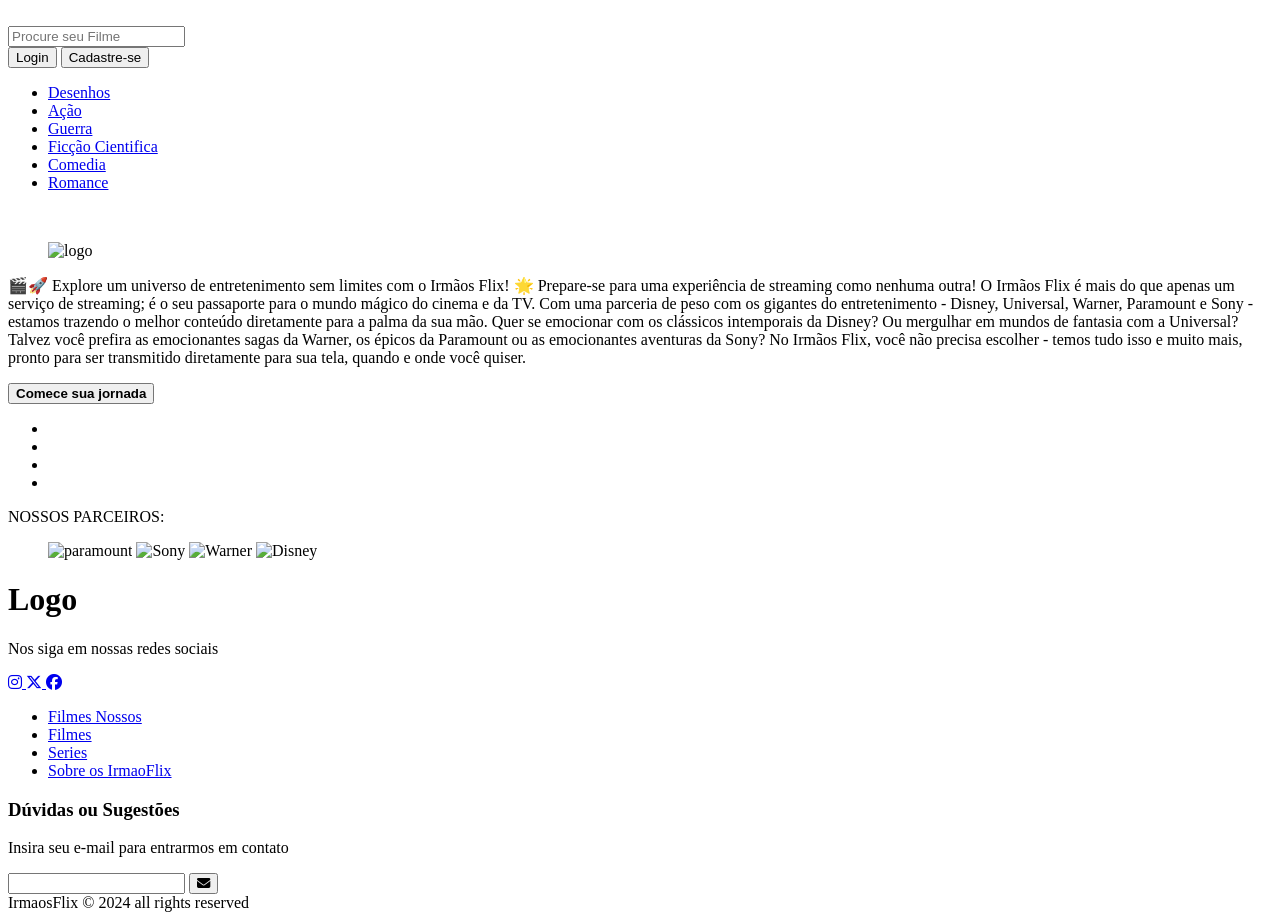
==== commit 12e06fed: "Update index.html" ====
--- a/index.html
+++ b/index.html
@@ -3,18 +3,19 @@
 <head>
     <meta charset="UTF-8">
     <meta name="viewport" content="width=device-width, initial-scale=1.0">
-    <link rel="stylesheet" href="/css/slide.css">
-    <link rel="stylesheet" href="/css/cabecalho.css">
-    <link rel="stylesheet" href="/css/rodape.css">
-    <link rel="stylesheet" href="/css/footer.css">
-    <link rel="stylesheet" href="/css/wars.css">
-    <title>IrmaoFlix</title>
+    <link rel="stylesheet" href="https://cdnjs.cloudflare.com/ajax/libs/font-awesome/6.5.2/css/all.min.css">
+    <link rel="stylesheet" href="/site/css/slide.css">
+    <link rel="stylesheet" href="/site/css/cabecalho.css">
+    <link rel="stylesheet" href="/site/css/rodape.css">
+    <link rel="stylesheet" href="/site/css/footer.css">
+    <link rel="stylesheet" href="/site/css/wars.css">
+    <title>Document</title>
 </head>
 <body>
     <section class="header">
         <div class="flex-container">
         <div class="logo">
-            <img src="/img/WhatsApp Image 2024-05-23 at 19.06.41.jpeg" alt="" srcset="">
+            <img src="/site/img/WhatsApp Image 2024-05-23 at 19.06.41.jpeg" alt="" srcset="">
     </div>
         <div class="search">
             <input type="text" name="search" id="search" placeholder="Procure seu Filme">
@@ -36,9 +37,9 @@
         </nav>
     </section>
     <section class="container-2" id="container-2">
-        <img class="image-background" id="image-background" src="/img/analise-review-lego-star-wars-skywalker-saga.png" alt="">
+        <img class="image-background" id="image-background" src="/site/img/analise-review-lego-star-wars-skywalker-saga.png" alt="">
         <figure id="logo1">
-            <img class="logo2" src="/Faculdade/img/WhatsApp_Image_2024-05-23_at_19.06.41__3_-removebg-preview.png" alt="logo">
+            <img class="logo2" src="/site/img/WhatsApp_Image_2024-05-23_at_19.06.41__3_-removebg-preview.png" alt="logo">
         </figure>
         <div class="sobre" id="sobre">
           <p id="sobre1">🎬🚀 Explore um universo de entretenimento sem limites com o Irmãos Flix! 🌟
@@ -94,10 +95,10 @@
     <section class="logos">
         <P class="Parc">NOSSOS PARCEIROS: </P>
         <figure id="parceiros">
-            <img class="parceiro1" src="/img/WhatsApp Image 2024-05-23 at 19.06.42.jpeg" alt="paramount">  
-            <img class="parceiro2" src="/img/WhatsApp Image 2024-05-23 at 19.06.42 (1).jpeg" alt="Sony" >  
-            <img class="parceiro3" src="/img/WhatsApp Image 2024-05-23 at 19.06.41 (1).jpeg" alt="Warner" >  
-            <img Class="parceiro4" src="/img/WhatsApp Image 2024-05-23 at 19.06.41 (2).jpeg" alt="Disney">  
+            <img class="parceiro1" src="/site/img/WhatsApp Image 2024-05-23 at 19.06.42.jpeg" alt="paramount">  
+            <img class="parceiro2" src="/site/img/WhatsApp Image 2024-05-23 at 19.06.42 (1).jpeg" alt="Sony" >  
+            <img class="parceiro3" src="/site/img/WhatsApp Image 2024-05-23 at 19.06.41 (1).jpeg" alt="Warner" >  
+            <img Class="parceiro4" src="/site/img/WhatsApp Image 2024-05-23 at 19.06.41 (2).jpeg" alt="Disney">  
         </figure>    
     </section>
 
